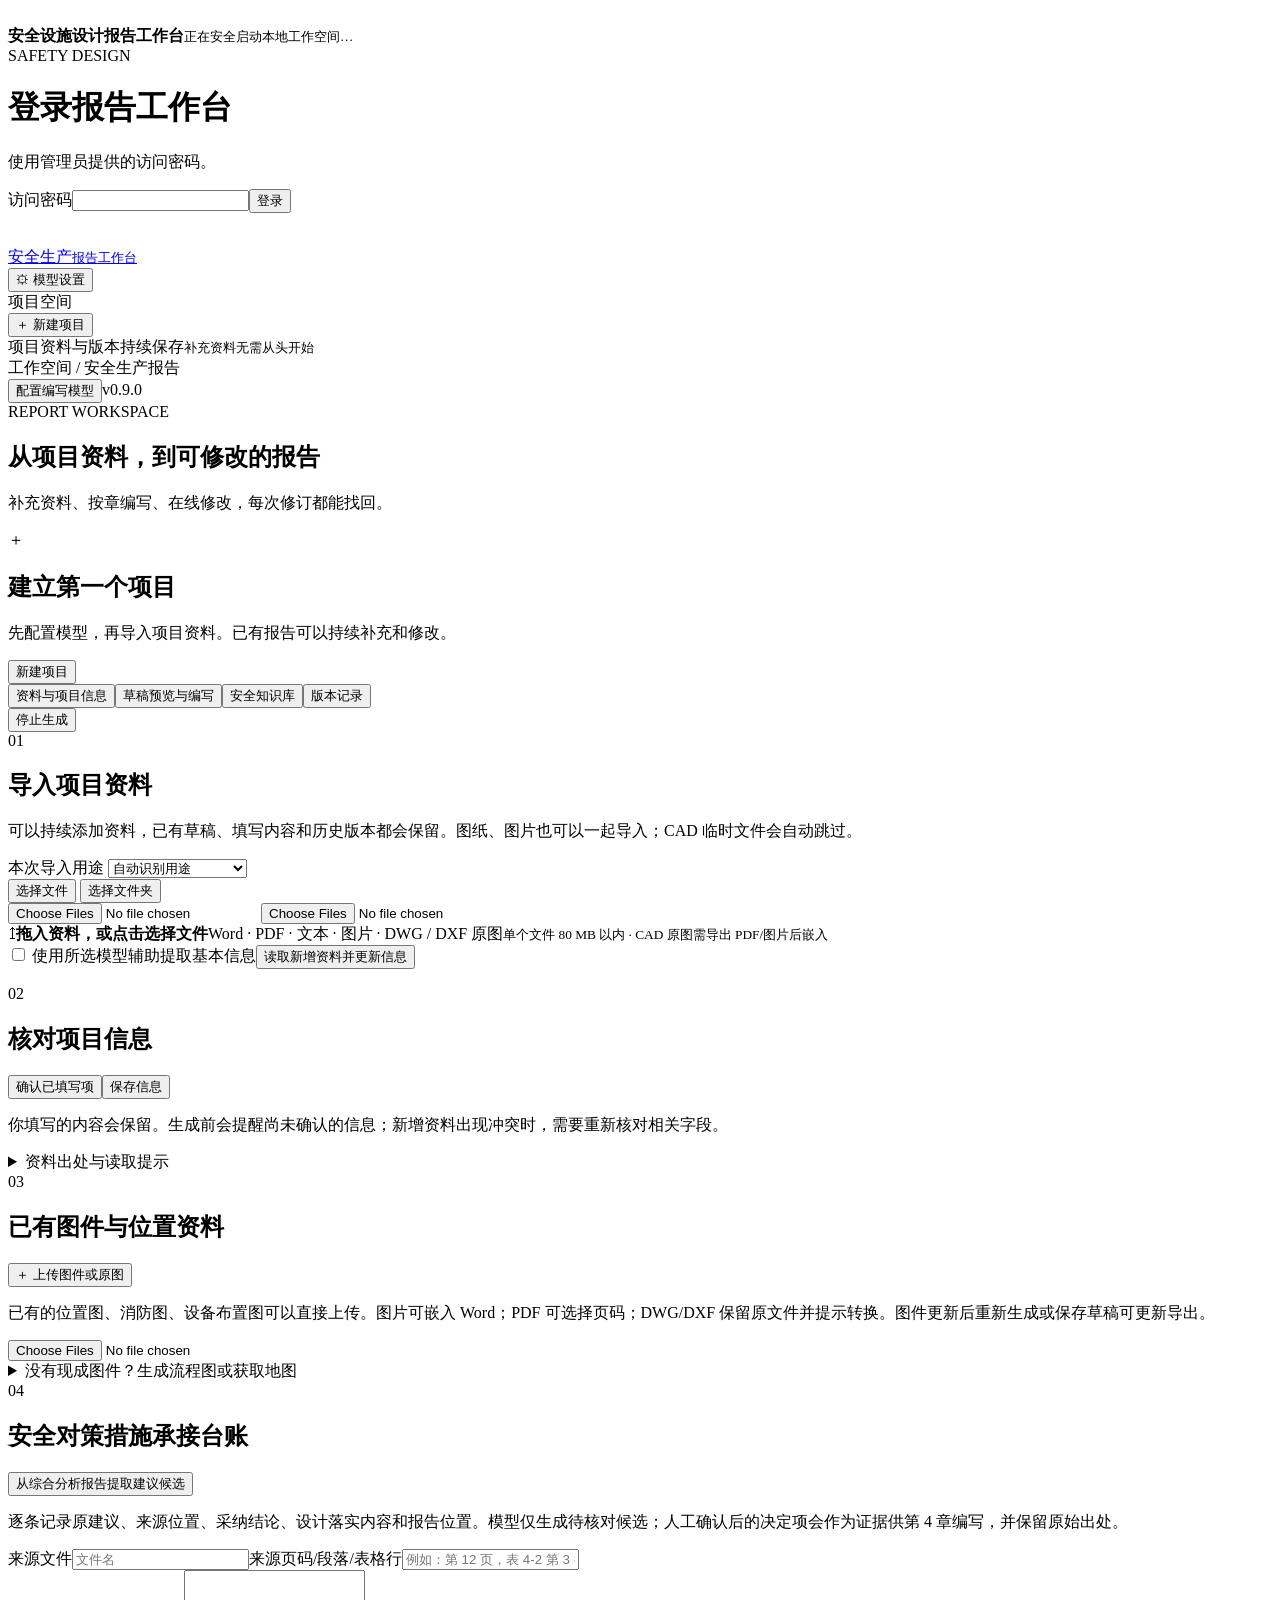
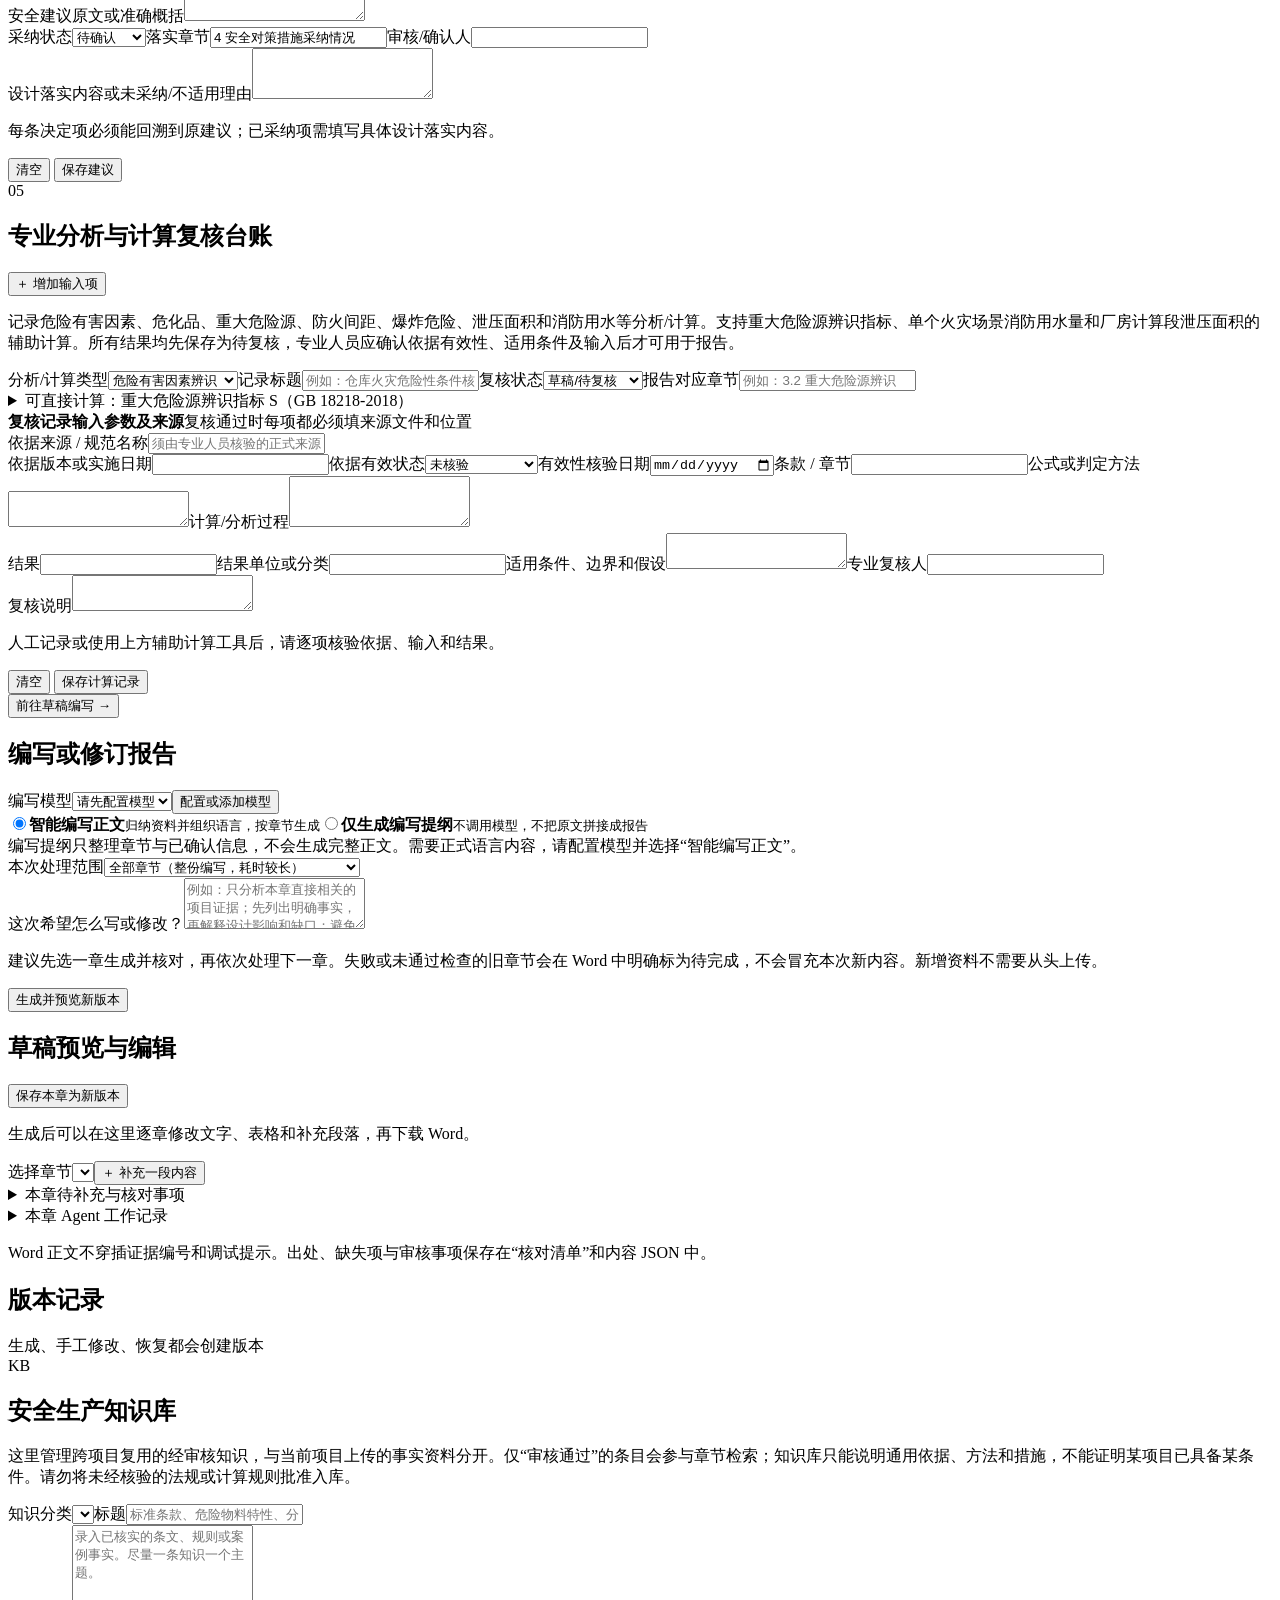
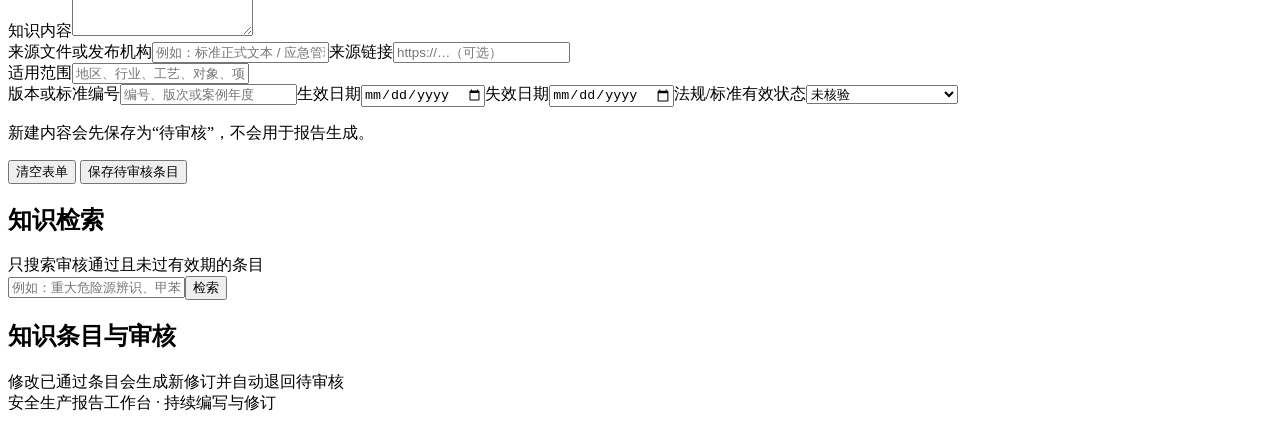
==== web/index.html @ 5709ea0e "Improve report reuse, structured intake, chapter editing and incremental drafting" ====
<!doctype html>
<html lang="zh-CN"><head><meta charset="utf-8"><meta name="viewport" content="width=device-width,initial-scale=1"><title>安设智编 · 安全生产报告工作台</title><meta name="theme-color" content="#153b35"><link rel="icon" type="image/svg+xml" href="/brand-mark.svg"><link rel="manifest" href="/manifest.webmanifest"><link rel="stylesheet" href="/style.css"><link rel="stylesheet" href="/experience.css"><link rel="stylesheet" href="/product-design.css"><script src="/app.js" defer></script><script src="/product-design.js" defer></script><script src="/workspace-upgrades.js" defer></script></head>
<body>
<div id="splash" class="splash" role="status" aria-live="polite"><img src="/brand-mark.svg" alt=""><div><strong>安全设施设计报告工作台</strong><small>正在安全启动本地工作空间…</small></div><span class="splash-spinner" aria-hidden="true"></span></div>
<div id="login" class="login hidden"><form id="login-form" class="login-card"><span class="eyebrow">SAFETY DESIGN</span><h1>登录报告工作台</h1><p>使用管理员提供的访问密码。</p><label>访问密码<input id="password" type="password" autocomplete="current-password" required></label><button class="primary">登录</button><p id="login-error" role="alert"></p></form></div>
<div class="shell"><aside><a class="brand" href="/" aria-label="安全生产报告工作台首页"><img class="brand-icon-image" src="/brand-mark.svg" alt=""><div>安全生产<small>报告工作台</small></div></a><button id="open-models" class="settings-button">⚙ 模型设置</button><div class="aside-label">项目空间</div><button id="new-project" class="new-project">＋ 新建项目</button><nav id="projects" aria-label="项目列表"></nav><div class="aside-footer"><span class="status-dot"></span>项目资料与版本持续保存<small>补充资料无需从头开始</small></div></aside>
<main><header><div class="breadcrumb">工作空间 <span>/</span> 安全生产报告</div><div class="header-tags"><button id="header-model" class="tag">配置编写模型</button><span class="tag">v0.9.0</span></div></header>
<section class="intro"><div><span class="eyebrow">REPORT WORKSPACE</span><h1 id="project-title">从项目资料，到可修改的报告</h1><p>补充资料、按章编写、在线修改，每次修订都能找回。</p></div></section>
<div id="welcome" class="welcome"><div class="welcome-mark">＋</div><h2>建立第一个项目</h2><p>先配置模型，再导入项目资料。已有报告可以持续补充和修改。</p><button id="welcome-new" class="primary">新建项目</button></div>
<div id="workspace" class="hidden"><div id="workflow-summary" class="workflow-summary" aria-label="项目工作进度"></div><div class="workspace-tabs" role="tablist" aria-label="项目功能"><button data-view="materials" class="active" role="tab" aria-selected="true">资料与项目信息</button><button data-view="draft" role="tab" aria-selected="false">草稿预览与编写</button><button data-view="knowledge" role="tab" aria-selected="false">安全知识库</button><button data-view="history" role="tab" aria-selected="false">版本记录 <span id="version-count"></span></button></div>
<div id="progress" class="progress hidden" role="status"><span class="spinner"></span><span id="progress-text"></span><button id="cancel-generation" class="danger hidden" type="button">停止生成</button></div><div id="project-notice" class="project-notice hidden" role="status"></div><div id="report-type-notice" class="inline-notice" role="status"></div>
<div id="view-materials" class="view-panel">
<section class="card"><div class="card-heading"><div><span class="section-number">01</span><h2 id="upload-title">导入项目资料</h2></div><span id="file-count" class="muted"></span></div><p class="section-description">可以持续添加资料，已有草稿、填写内容和历史版本都会保留。图纸、图片也可以一起导入；CAD 临时文件会自动跳过。</p><div class="import-toolbar"><label>本次导入用途 <select id="upload-role"><option value="auto">自动识别用途</option><option value="source">本项目事实资料</option><option value="reference">参考报告或文风样例</option><option value="figure">需要放入报告的图件</option><option value="attachment">仅归档原始附件</option></select></label><div><button id="choose-files" class="secondary">选择文件</button> <button id="choose-folder" class="secondary">选择文件夹</button></div></div><input id="file-input" class="hidden" type="file" multiple><input id="folder-input" class="hidden" type="file" webkitdirectory multiple><div id="dropzone" class="dropzone" tabindex="0" role="button"><span class="upload-icon">↥</span><strong>拖入资料，或点击选择文件</strong><span>Word · PDF · 文本 · 图片 · DWG / DXF 原图</span><small>单个文件 80 MB 以内 · CAD 原图需导出 PDF/图片后嵌入</small></div><div id="upload-results" class="upload-results" role="status"></div><div id="files" class="managed-files"></div><div class="card-actions"><label class="muted"><input id="ai-extract" type="checkbox"> 使用所选模型辅助提取基本信息</label><button id="analyze" class="primary">读取新增资料并更新信息</button></div><p id="pdf-state" class="muted"></p></section>
<section class="card" id="facts-card"><div class="card-heading"><div><span class="section-number">02</span><h2>核对项目信息</h2></div><div><button id="confirm-filled" class="secondary">确认已填写项</button><button id="save-facts" class="secondary">保存信息</button></div></div><p class="section-description">你填写的内容会保留。生成前会提醒尚未确认的信息；新增资料出现冲突时，需要重新核对相关字段。</p><div id="facts" class="empty-small"></div><details class="evidence-panel"><summary>资料出处与读取提示 <span id="chunk-count"></span></summary><div id="warnings" class="warnings"></div><div id="evidence"></div></details></section>
<section class="card"><div class="card-heading"><div><span class="section-number">03</span><h2>已有图件与位置资料</h2></div><button id="add-figure" class="secondary">＋ 上传图件或原图</button></div><p class="section-description">已有的位置图、消防图、设备布置图可以直接上传。图片可嵌入 Word；PDF 可选择页码；DWG/DXF 保留原文件并提示转换。图件更新后重新生成或保存草稿可更新导出。</p><input id="figure-input" type="file" multiple accept=".png,.jpg,.jpeg,.webp,.bmp,.tif,.tiff,.pdf,.dwg,.dxf,.svg" class="hidden"><div id="asset-list" class="asset-list"></div><details class="extra-tools"><summary>没有现成图件？生成流程图或获取地图</summary><div class="figure-grid"><div><h3>工艺流程图</h3><textarea id="flow-steps" rows="5" aria-label="工艺步骤，每行一步" placeholder="原料入库&#10;印刷&#10;复合&#10;成品入库"></textarea><button id="make-flow" class="secondary">生成流程图</button></div><div><h3>项目地理位置图</h3><p id="map-state" class="muted"></p><input id="map-address" aria-label="详细地址" placeholder="省、市、区及详细地址"><button id="find-location" class="secondary">查询位置</button><div id="map-candidates"></div></div></div><div id="figures" class="figure-links"></div></details></section><section class="card" id="measures-card"><div class="card-heading"><div><span class="section-number">04</span><h2>安全对策措施承接台账</h2></div><button id="extract-measures" class="secondary">从综合分析报告提取建议候选</button></div><p class="section-description">逐条记录原建议、来源位置、采纳结论、设计落实内容和报告位置。模型仅生成待核对候选；人工确认后的决定项会作为证据供第 4 章编写，并保留原始出处。</p><div class="settings-grid"><label>来源文件<input id="measure-source-file" maxlength="300" placeholder="文件名"></label><label>来源页码/段落/表格行<input id="measure-source-locator" maxlength="200" placeholder="例如：第 12 页，表 4-2 第 3 行"></label></div><label>安全建议原文或准确概括<textarea id="measure-recommendation" rows="3" maxlength="4000"></textarea></label><div class="settings-grid"><label>采纳状态<select id="measure-disposition"><option value="pending">待确认</option><option value="adopted">采纳</option><option value="partial">部分采纳</option><option value="not_adopted">未采纳</option><option value="not_applicable">不适用</option></select></label><label>落实章节<input id="measure-section" maxlength="160" value="4 安全对策措施采纳情况"></label><label>审核/确认人<input id="measure-reviewer" maxlength="120"></label></div><label>设计落实内容或未采纳/不适用理由<textarea id="measure-response" rows="3" maxlength="4000"></textarea></label><div class="card-actions"><p id="measure-editing" class="muted">每条决定项必须能回溯到原建议；已采纳项需填写具体设计落实内容。</p><div><button id="measure-clear" class="secondary">清空</button> <button id="measure-save" class="primary">保存建议</button></div></div><div id="measure-list"></div></section><section class="card" id="calculations-card"><div class="card-heading"><div><span class="section-number">05</span><h2>专业分析与计算复核台账</h2></div><button id="calc-add-input" class="secondary">＋ 增加输入项</button></div><p class="section-description">记录危险有害因素、危化品、重大危险源、防火间距、爆炸危险、泄压面积和消防用水等分析/计算。支持重大危险源辨识指标、单个火灾场景消防用水量和厂房计算段泄压面积的辅助计算。所有结果均先保存为待复核，专业人员应确认依据有效性、适用条件及输入后才可用于报告。</p><div class="settings-grid"><label>分析/计算类型<select id="calc-kind"><option value="hazard_identification">危险有害因素辨识</option><option value="chemical_identification">危险化学品识别</option><option value="major_hazard">重大危险源辨识</option><option value="fire_separation">防火间距核查</option><option value="explosion_hazard">爆炸危险分析</option><option value="pressure_relief_area">泄压面积计算</option><option value="fire_water">消防用水量计算</option><option value="other">其他专业分析/计算</option></select></label><label>记录标题<input id="calc-title" maxlength="200" placeholder="例如：仓库火灾危险性条件核查"></label><label>复核状态<select id="calc-status"><option value="draft">草稿/待复核</option><option value="reviewed">专业复核通过</option><option value="rejected">复核不通过</option></select></label><label>报告对应章节<input id="calc-report-section" maxlength="160" placeholder="例如：3.2 重大危险源辨识"></label></div><details class="extra-tools" id="major-hazard-calculator"><summary>可直接计算：重大危险源辨识指标 S（GB 18218-2018）</summary><p class="muted">系统只计算 Σ(qᵢ/Qᵢ)。请专业人员先确认单元边界、物质分类/适用表项和临界量 Q；q 与 Q 均以 t 输入，并分别记录来源。结果先保存为待复核，不能直接当作最终辨识结论。</p><div class="settings-grid"><label>生产/储存单元名称<input id="major-unit-name" maxlength="200"></label><label>单元边界来源文件<input id="major-unit-source" maxlength="300"></label><label>来源页码/图号/段落<input id="major-unit-locator" maxlength="200"></label></div><div class="calc-inputs-heading"><strong>物质、实际存在量 q、临界量 Q（单位均为 t）</strong><button id="major-add-material" class="secondary" type="button">＋ 添加物质</button></div><div id="major-materials"></div><button id="major-calculate" class="secondary" type="button">计算 S 并保存为待复核记录</button><div id="major-result" class="inline-notice hidden" role="status"></div></details><div class="calc-inputs-heading"><strong>复核记录输入参数及来源</strong><span class="muted">复核通过时每项都必须填来源文件和位置</span></div><div id="calc-inputs"></div><label>依据来源 / 规范名称<input id="calc-source-rule" maxlength="500" placeholder="须由专业人员核验的正式来源"></label><div class="settings-grid"><label>依据版本或实施日期<input id="calc-rule-version" maxlength="120"></label><label>依据有效状态<select id="calc-rule-validity-status"><option value="unknown">未核验</option><option value="current">已核验现行</option><option value="superseded">已被替代</option><option value="repealed">已废止</option><option value="not_applicable">不适用法规版本</option></select></label><label>有效性核验日期<input id="calc-rule-checked-date" type="date"></label><label>条款 / 章节<input id="calc-rule-clause" maxlength="300"></label><label>公式或判定方法<textarea id="calc-formula" rows="2" maxlength="2000"></textarea></label><label>计算/分析过程<textarea id="calc-steps" rows="3" maxlength="10000"></textarea></label></div><div class="settings-grid"><label>结果<input id="calc-result" maxlength="2000"></label><label>结果单位或分类<input id="calc-result-unit" maxlength="100"></label><label>适用条件、边界和假设<textarea id="calc-assumptions" rows="2" maxlength="4000"></textarea></label><label>专业复核人<input id="calc-reviewer" maxlength="120"></label></div><label>复核说明<textarea id="calc-review-note" rows="2" maxlength="2000"></textarea></label><div class="card-actions"><p id="calc-editing" class="muted">人工记录或使用上方辅助计算工具后，请逐项核验依据、输入和结果。</p><div><button id="calc-clear" class="secondary">清空</button> <button id="calc-save" class="primary">保存计算记录</button></div></div><div id="calc-list"></div></section><div class="next-step"><button id="to-draft" class="primary">前往草稿编写 →</button></div>
</div>
<div id="view-draft" class="view-panel hidden"><section class="card"><div class="card-heading"><h2>编写或修订报告</h2><span id="draft-mode" class="tag"></span></div><div class="generation-grid"><label>编写模型<select id="model-select"><option value="">请先配置模型</option></select></label><button id="configure-model" class="secondary">配置或添加模型</button></div><div class="generation-options"><label class="mode"><input type="radio" name="mode" value="llm" checked><span><strong>智能编写正文</strong><small>归纳资料并组织语言，按章节生成</small></span></label><label class="mode"><input type="radio" name="mode" value="outline"><span><strong>仅生成编写提纲</strong><small>不调用模型，不把原文拼接成报告</small></span></label></div><div id="outline-notice" class="inline-notice hidden">编写提纲只整理章节与已确认信息，不会生成完整正文。需要正式语言内容，请配置模型并选择“智能编写正文”。</div><label class="block-label">本次处理范围<select id="generation-scope"><option value="all">全部章节（整份编写，耗时较长）</option><option value="selected">只生成或重写所选章节（推荐逐章编写）</option></select></label><div id="chapter-checks" class="chapter-checks hidden"></div><label class="block-label">这次希望怎么写或修改？<textarea id="instructions" rows="3" maxlength="4000" placeholder="例如：只分析本章直接相关的项目证据；先列出明确事实，再解释设计影响和缺口；避免重复规范条文。"></textarea></label><div class="card-actions"><p class="muted">建议先选一章生成并核对，再依次处理下一章。失败或未通过检查的旧章节会在 Word 中明确标为待完成，不会冒充本次新内容。新增资料不需要从头上传。</p><button id="generate" class="primary">生成并预览新版本</button></div></section>
<section class="card" id="editor-card"><div class="card-heading"><h2>草稿预览与编辑</h2><button id="save-section" class="secondary">保存本章为新版本</button></div><p id="editor-empty" class="empty-small">生成后可以在这里逐章修改文字、表格和补充段落，再下载 Word。</p><div id="editor-content" class="hidden"><div class="editor-toolbar"><label>选择章节<select id="editor-chapter"></select></label><button id="add-paragraph" class="secondary">＋ 补充一段内容</button></div><div id="paragraph-editor"></div><div id="table-editor"></div><details class="evidence-panel"><summary>本章待补充与核对事项</summary><ul id="chapter-review"></ul></details><details id="agent-trace-panel" class="evidence-panel hidden"><summary>本章 Agent 工作记录</summary><ol id="agent-trace"></ol><p class="muted">仅记录角色、执行动作和校验结果，不包含模型隐含推理。</p></details><div id="downloads" class="downloads"></div><p class="muted">Word 正文不穿插证据编号和调试提示。出处、缺失项与审核事项保存在“核对清单”和内容 JSON 中。</p></div></section></div>
<div id="view-history" class="view-panel hidden"><section class="card"><div class="card-heading"><h2>版本记录</h2><span class="muted">生成、手工修改、恢复都会创建版本</span></div><div id="history-list"></div></section></div>
<div id="view-knowledge" class="view-panel hidden"><section class="card"><div class="card-heading"><div><span class="section-number">KB</span><h2>安全生产知识库</h2></div><span id="kb-count" class="tag"></span></div><p class="section-description">这里管理跨项目复用的经审核知识，与当前项目上传的事实资料分开。仅“审核通过”的条目会参与章节检索；知识库只能说明通用依据、方法和措施，不能证明某项目已具备某条件。请勿将未经核验的法规或计算规则批准入库。</p><div class="settings-grid"><label>知识分类<select id="kb-category"></select></label><label>标题<input id="kb-title" maxlength="200" placeholder="标准条款、危险物料特性、分析规则等"></label></div><label>知识内容<textarea id="kb-content" rows="7" maxlength="30000" placeholder="录入已核实的条文、规则或案例事实。尽量一条知识一个主题。"></textarea></label><div class="settings-grid"><label>来源文件或发布机构<input id="kb-source" maxlength="300" placeholder="例如：标准正式文本 / 应急管理部门"></label><label>来源链接<input id="kb-source-url" type="url" maxlength="1000" placeholder="https://…（可选）"></label></div><label>适用范围<input id="kb-applicability" maxlength="1200" placeholder="地区、行业、工艺、对象、项目阶段；不确定请写明"></label><div class="settings-grid"><label>版本或标准编号<input id="kb-version" maxlength="120" placeholder="编号、版次或案例年度"></label><label>生效日期<input id="kb-effective-from" type="date"></label><label>失效日期<input id="kb-effective-to" type="date"></label><label>法规/标准有效状态<select id="kb-validity-status"><option value="unknown">未核验</option><option value="current">已核验现行有效</option><option value="superseded">已被替代</option><option value="repealed">已废止</option><option value="not_applicable">不适用（非法规条目）</option></select></label></div><div class="card-actions"><p id="kb-editing" class="muted">新建内容会先保存为“待审核”，不会用于报告生成。</p><div><button id="kb-clear" class="secondary">清空表单</button> <button id="kb-save" class="primary">保存待审核条目</button></div></div><div id="kb-message" class="inline-notice hidden"></div></section><section class="card"><div class="card-heading"><h2>知识检索</h2><span class="muted">只搜索审核通过且未过有效期的条目</span></div><div class="generation-grid"><input id="kb-query" placeholder="例如：重大危险源辨识、甲苯储存、防火间距"><button id="kb-search" class="secondary">检索</button></div><div id="kb-search-meta" class="muted"></div><div id="kb-search-results"></div></section><section class="card"><div class="card-heading"><h2>知识条目与审核</h2><span class="muted">修改已通过条目会生成新修订并自动退回待审核</span></div><div id="kb-records"></div></section></div>
</div><footer>安全生产报告工作台 · 持续编写与修订</footer></main></div>
<dialog id="project-dialog"><form id="project-form"><span class="eyebrow">NEW PROJECT</span><h2>新建报告项目</h2><label>项目名称<input id="project-name" maxlength="100" required placeholder="某公司生产线建设项目"></label><label>报告类型<select id="project-report-type"><option value="facility_design">安全设施设计报告</option><option value="worktrade_conditions">安全条件论证报告（工贸类 · 试用）</option><option value="worktrade_current_evaluation">安全现状评价报告（工贸类 · 试用）</option><option value="safety_standardization">安全生产标准化管理资料（试用）</option><option value="dual_prevention">双重预防机制管理资料（试用）</option><option value="pre_evaluation">安全预评价报告（试用）</option><option value="acceptance_evaluation">安全验收评价报告（试用）</option><option value="emergency_plan">生产安全事故应急预案（试用）</option></select></label><p class="muted">报告类型创建后固定；各类型章节结构和专业规则需双方结合样本确认。</p><div class="dialog-actions"><button type="button" data-close="project-dialog" class="secondary">取消</button><button class="primary">创建项目</button></div></form></dialog>
<dialog id="model-dialog" class="wide-dialog"><form id="model-form"><span class="eyebrow">MODEL SETTINGS</span><h2>模型设置</h2><p class="section-description">在这里配置你自己的模型服务。密钥保存于本机服务端，不回显到页面。测试连接只发送测试文本；编写时才发送所选项目资料。</p><label>已保存配置<select id="saved-model"><option value="">添加新模型</option></select></label><div class="settings-grid"><label>服务商<select id="provider"></select></label><label>配置名称<input id="model-name" placeholder="例如：公司报告编写模型"></label></div><label>API 服务地址<input id="base-url" required placeholder="例如：https://api.deepseek.com"></label><p id="provider-hint" class="muted"></p><label>API Key<input id="api-key" type="password" autocomplete="new-password" placeholder="填写供应商密钥；本机模型可留空"></label><div class="generation-grid"><label>模型 ID<input id="model-id" list="available-models" placeholder="从服务获取后选择，也可直接填写"></label><button id="fetch-models" type="button" class="secondary">获取模型列表</button></div><datalist id="available-models"></datalist><label class="checkbox-label"><input id="json-mode" type="checkbox" checked> 服务支持 JSON 输出模式</label><div id="model-result" class="model-result" role="status"></div><div class="dialog-actions"><button type="button" data-close="model-dialog" class="secondary">关闭</button><button id="test-model" type="button" class="secondary">测试连接</button><button class="primary">保存并选用</button></div></form></dialog>
<dialog id="review-dialog"><h2>确认本次使用的项目信息</h2><p>以下字段已经填写，但尚未确认。请核对后继续，内容会完整写入编写资料。</p><ul id="unconfirmed-list"></ul><div class="dialog-actions"><button type="button" id="return-facts" class="secondary">返回核对</button><button id="confirm-generate" class="primary">确认这些内容并继续</button></div></dialog>
<dialog id="preflight-dialog" class="wide-dialog"><h2>生成前资料核对</h2><p id="preflight-intro">模型发现本章有些资料可能不足。你可以补充已核实的信息，或暂时跳过并继续生成；未提供的信息会保留为待补充事项。</p><section id="preflight-content" class="materials-advisor"></section><div class="dialog-actions"><button type="button" id="preflight-cancel" class="secondary">返回修改</button><button type="button" id="preflight-continue" class="primary">补充后继续生成</button><button type="button" id="preflight-skip" class="secondary">暂时跳过，继续生成</button></div></dialog>
<dialog id="image-dialog" class="image-dialog"><button type="button" data-close="image-dialog" class="secondary">关闭预览</button><img id="image-preview" alt="项目图件预览"></dialog><div id="toast" class="toast hidden" role="status"></div>
</body></html>
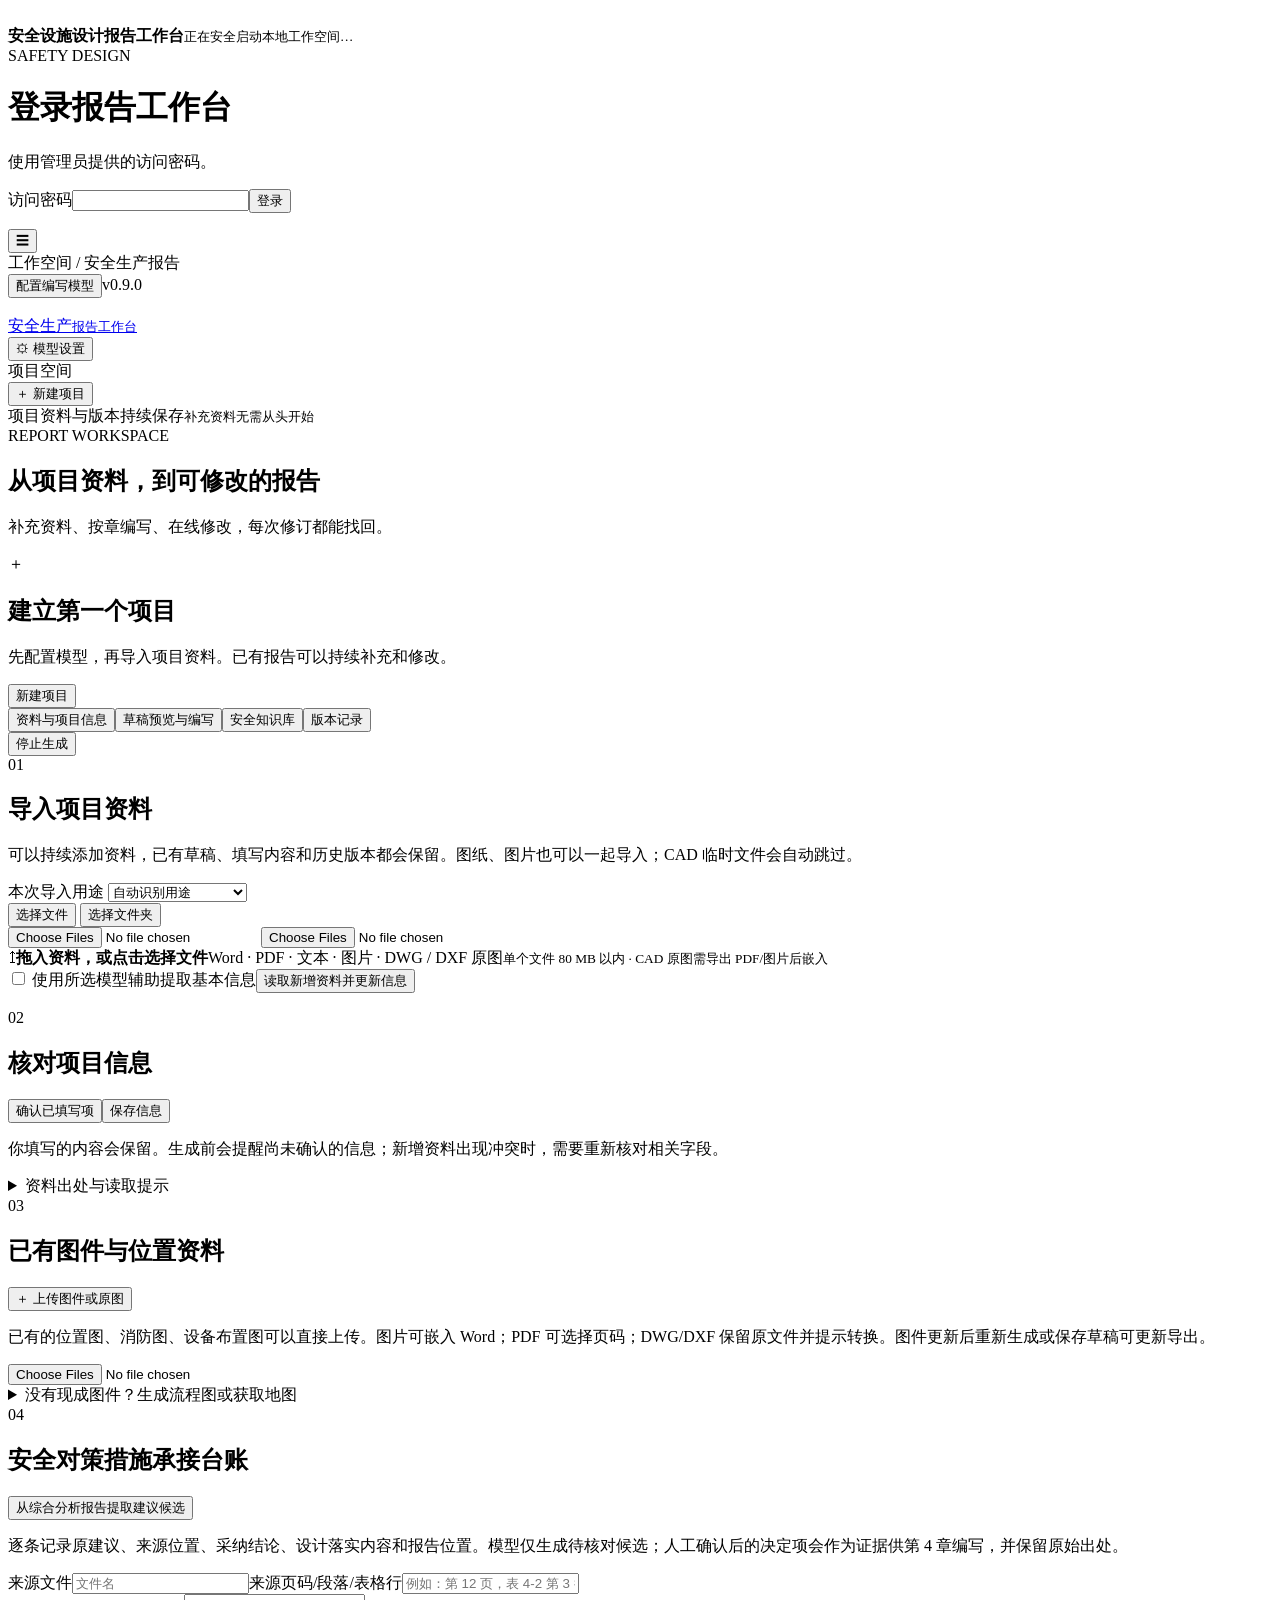
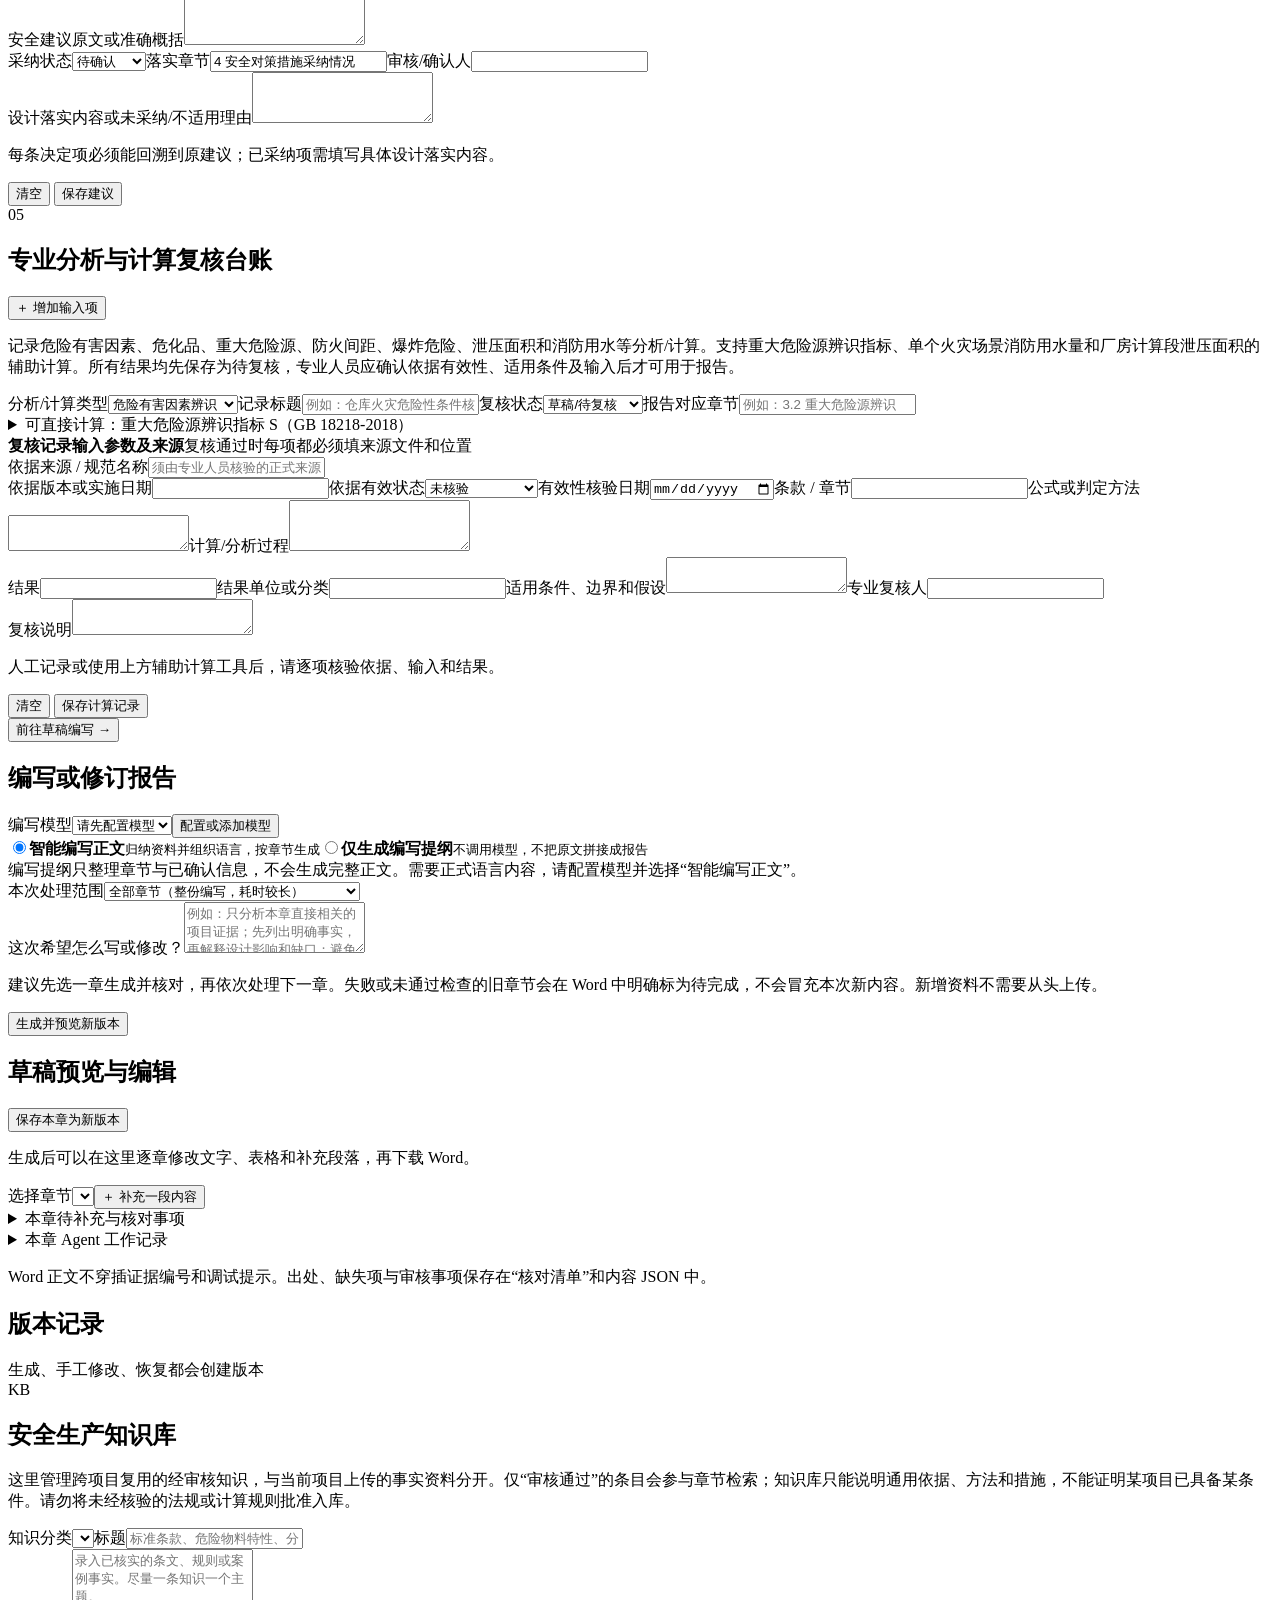
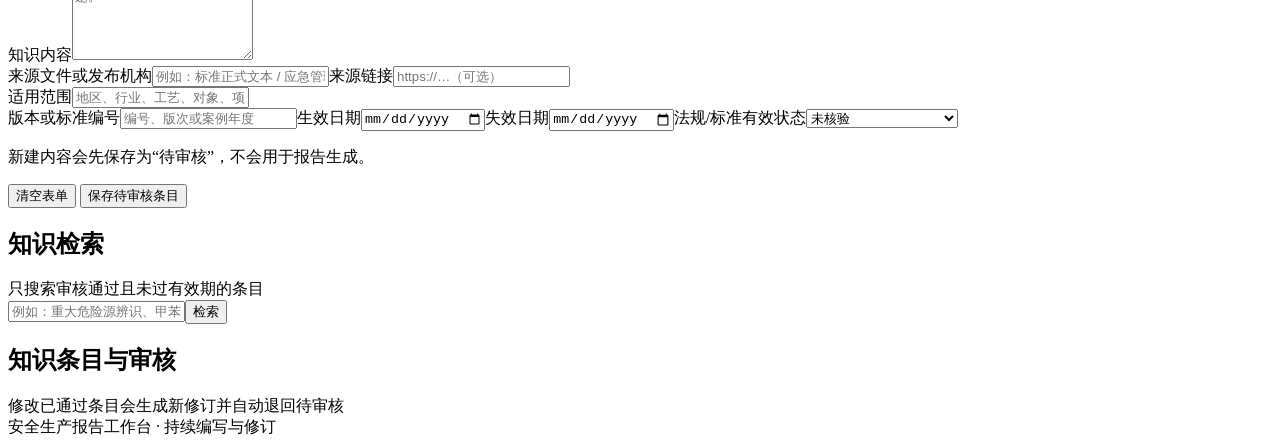
==== commit 27332b82: "Merge layout and OCR improvements with incremental report workflow" ====
--- a/web/index.html
+++ b/web/index.html
@@ -3,8 +3,9 @@
 <body>
 <div id="splash" class="splash" role="status" aria-live="polite"><img src="/brand-mark.svg" alt=""><div><strong>安全设施设计报告工作台</strong><small>正在安全启动本地工作空间…</small></div><span class="splash-spinner" aria-hidden="true"></span></div>
 <div id="login" class="login hidden"><form id="login-form" class="login-card"><span class="eyebrow">SAFETY DESIGN</span><h1>登录报告工作台</h1><p>使用管理员提供的访问密码。</p><label>访问密码<input id="password" type="password" autocomplete="current-password" required></label><button class="primary">登录</button><p id="login-error" role="alert"></p></form></div>
-<div class="shell"><aside><a class="brand" href="/" aria-label="安全生产报告工作台首页"><img class="brand-icon-image" src="/brand-mark.svg" alt=""><div>安全生产<small>报告工作台</small></div></a><button id="open-models" class="settings-button">⚙ 模型设置</button><div class="aside-label">项目空间</div><button id="new-project" class="new-project">＋ 新建项目</button><nav id="projects" aria-label="项目列表"></nav><div class="aside-footer"><span class="status-dot"></span>项目资料与版本持续保存<small>补充资料无需从头开始</small></div></aside>
-<main><header><div class="breadcrumb">工作空间 <span>/</span> 安全生产报告</div><div class="header-tags"><button id="header-model" class="tag">配置编写模型</button><span class="tag">v0.9.0</span></div></header>
+<header class="workbench-topbar"><div class="header-navigation"><button type="button" id="sidebar-toggle" aria-controls="workbench-sidebar" aria-expanded="true" aria-label="收起左侧菜单" title="收起左侧菜单"><span aria-hidden="true">☰</span></button><div class="breadcrumb">工作空间 <span>/</span> 安全生产报告</div></div><div class="header-tags"><button id="header-model" class="tag">配置编写模型</button><span class="tag">v0.9.0</span></div></header>
+<div class="shell"><aside id="workbench-sidebar"><a class="brand" href="/" aria-label="安全生产报告工作台首页"><img class="brand-icon-image" src="/brand-mark.svg" alt=""><div>安全生产<small>报告工作台</small></div></a><button id="open-models" class="settings-button">⚙ 模型设置</button><div class="aside-label">项目空间</div><button id="new-project" class="new-project">＋ 新建项目</button><nav id="projects" aria-label="项目列表"></nav><div class="aside-footer"><span class="status-dot"></span>项目资料与版本持续保存<small>补充资料无需从头开始</small></div></aside>
+<main>
 <section class="intro"><div><span class="eyebrow">REPORT WORKSPACE</span><h1 id="project-title">从项目资料，到可修改的报告</h1><p>补充资料、按章编写、在线修改，每次修订都能找回。</p></div></section>
 <div id="welcome" class="welcome"><div class="welcome-mark">＋</div><h2>建立第一个项目</h2><p>先配置模型，再导入项目资料。已有报告可以持续补充和修改。</p><button id="welcome-new" class="primary">新建项目</button></div>
 <div id="workspace" class="hidden"><div id="workflow-summary" class="workflow-summary" aria-label="项目工作进度"></div><div class="workspace-tabs" role="tablist" aria-label="项目功能"><button data-view="materials" class="active" role="tab" aria-selected="true">资料与项目信息</button><button data-view="draft" role="tab" aria-selected="false">草稿预览与编写</button><button data-view="knowledge" role="tab" aria-selected="false">安全知识库</button><button data-view="history" role="tab" aria-selected="false">版本记录 <span id="version-count"></span></button></div>
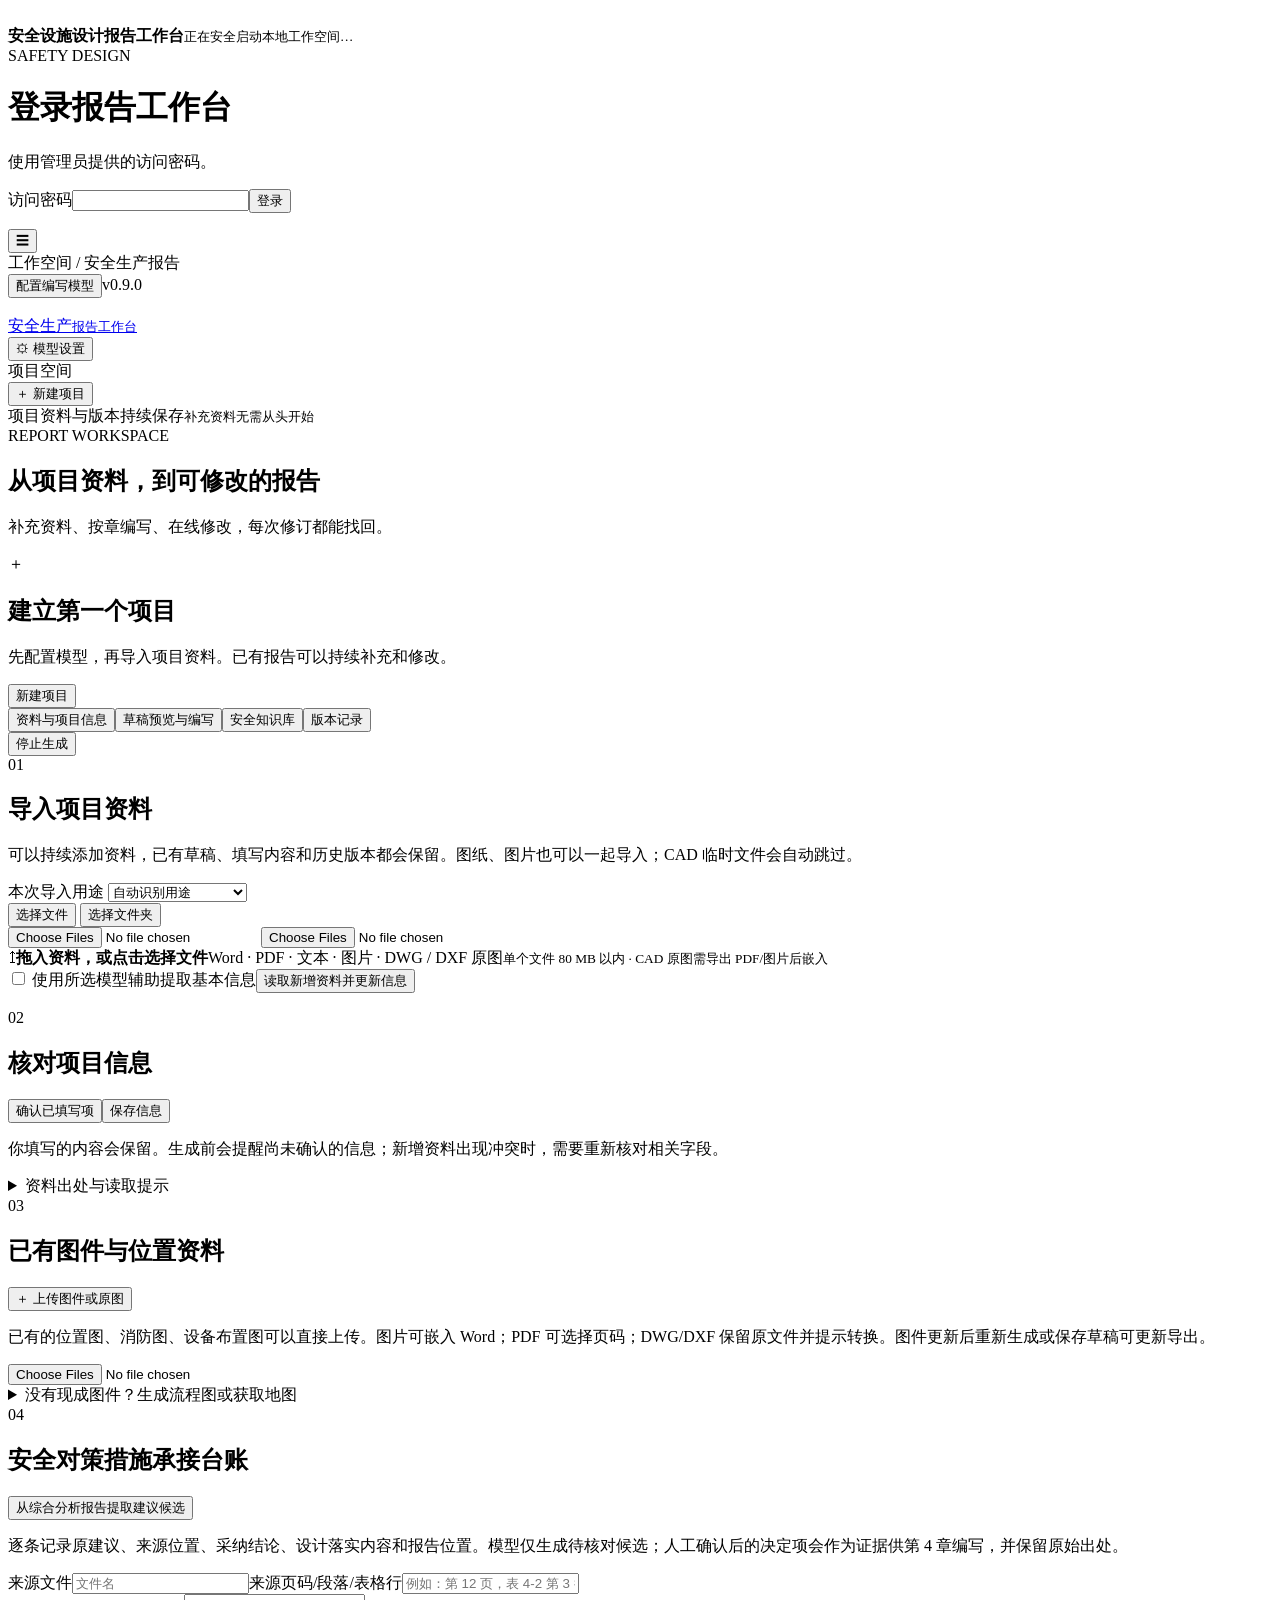
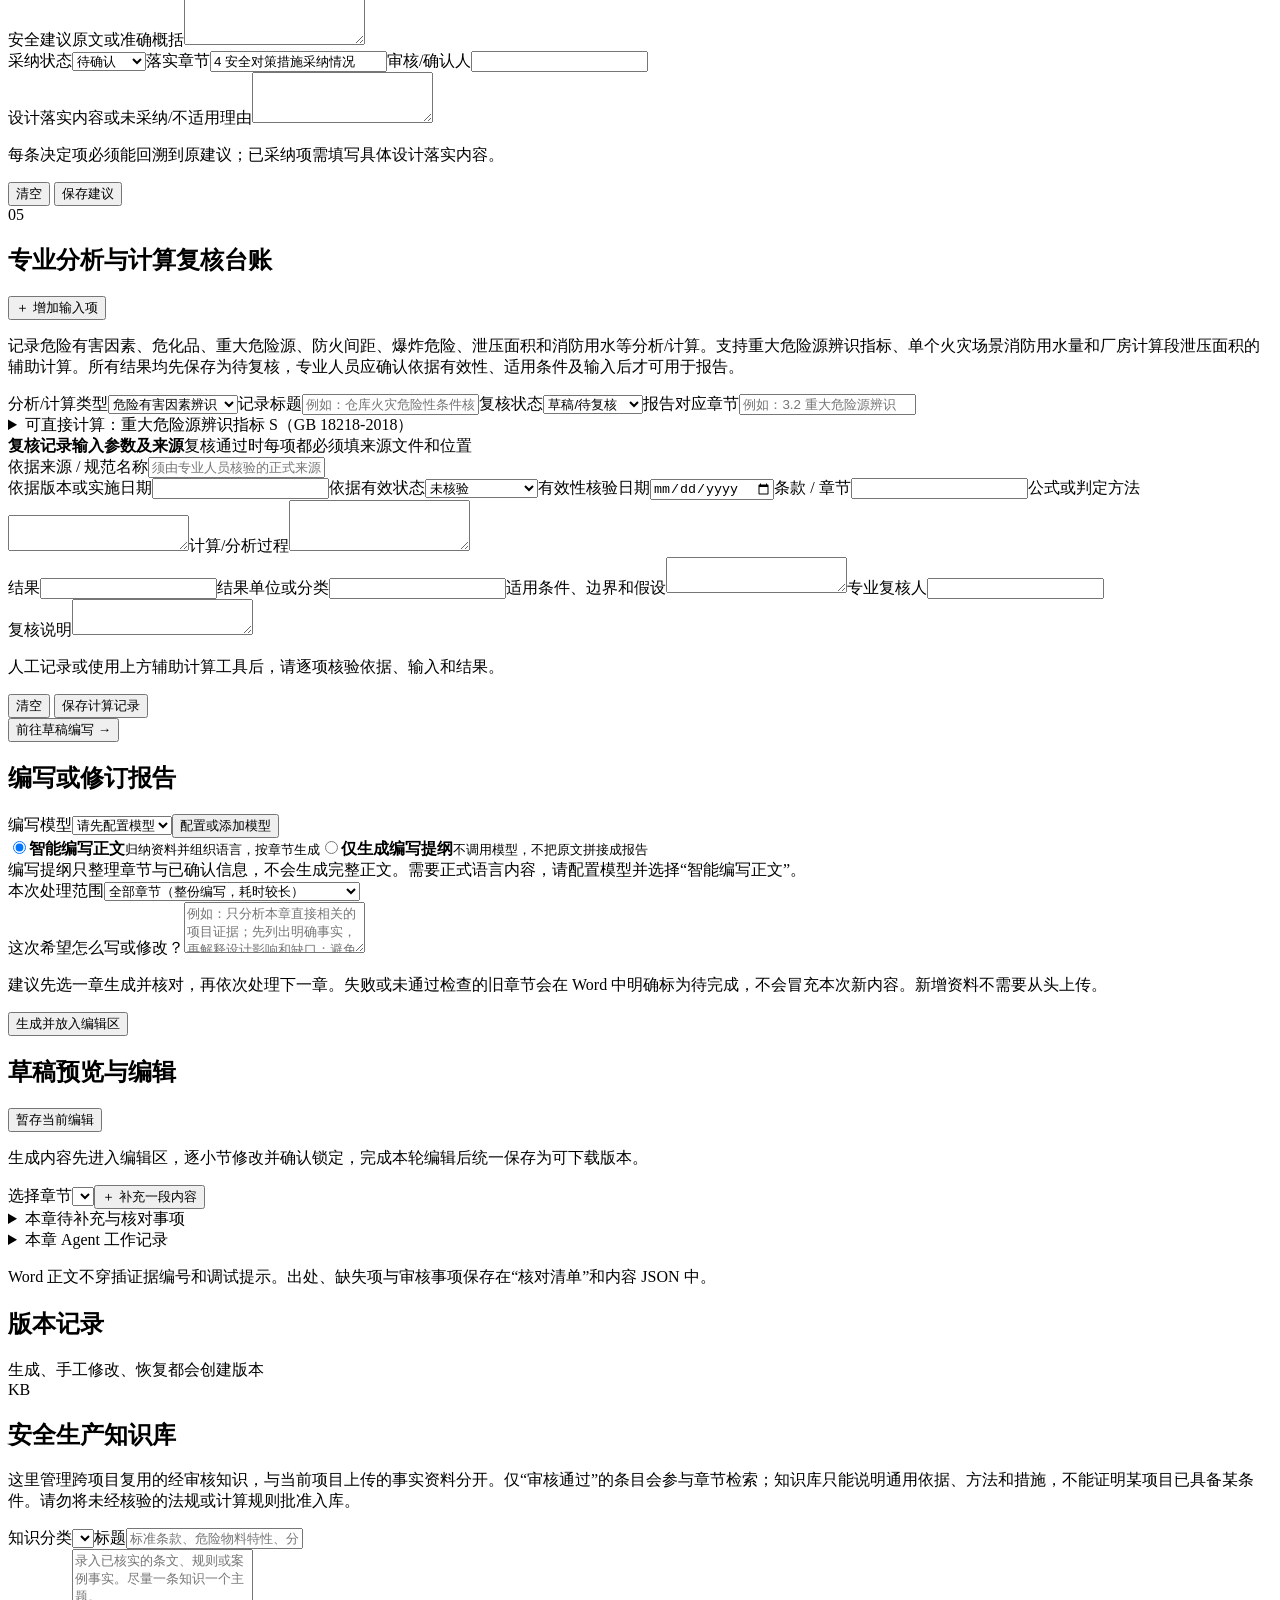
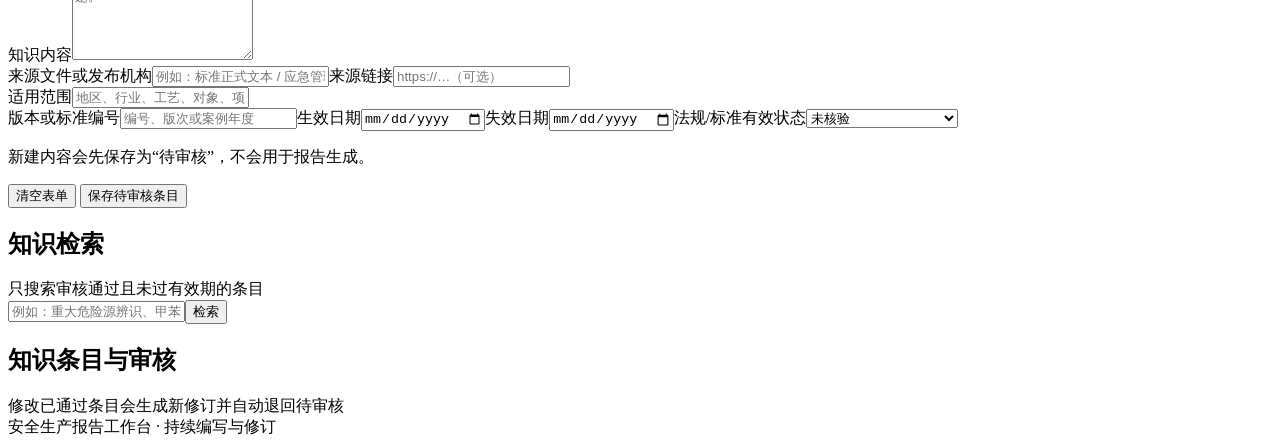
==== commit 0d353339: "Stage subsection edits and publish report versions only on explicit save" ====
--- a/web/index.html
+++ b/web/index.html
@@ -15,8 +15,8 @@
 <section class="card" id="facts-card"><div class="card-heading"><div><span class="section-number">02</span><h2>核对项目信息</h2></div><div><button id="confirm-filled" class="secondary">确认已填写项</button><button id="save-facts" class="secondary">保存信息</button></div></div><p class="section-description">你填写的内容会保留。生成前会提醒尚未确认的信息；新增资料出现冲突时，需要重新核对相关字段。</p><div id="facts" class="empty-small"></div><details class="evidence-panel"><summary>资料出处与读取提示 <span id="chunk-count"></span></summary><div id="warnings" class="warnings"></div><div id="evidence"></div></details></section>
 <section class="card"><div class="card-heading"><div><span class="section-number">03</span><h2>已有图件与位置资料</h2></div><button id="add-figure" class="secondary">＋ 上传图件或原图</button></div><p class="section-description">已有的位置图、消防图、设备布置图可以直接上传。图片可嵌入 Word；PDF 可选择页码；DWG/DXF 保留原文件并提示转换。图件更新后重新生成或保存草稿可更新导出。</p><input id="figure-input" type="file" multiple accept=".png,.jpg,.jpeg,.webp,.bmp,.tif,.tiff,.pdf,.dwg,.dxf,.svg" class="hidden"><div id="asset-list" class="asset-list"></div><details class="extra-tools"><summary>没有现成图件？生成流程图或获取地图</summary><div class="figure-grid"><div><h3>工艺流程图</h3><textarea id="flow-steps" rows="5" aria-label="工艺步骤，每行一步" placeholder="原料入库&#10;印刷&#10;复合&#10;成品入库"></textarea><button id="make-flow" class="secondary">生成流程图</button></div><div><h3>项目地理位置图</h3><p id="map-state" class="muted"></p><input id="map-address" aria-label="详细地址" placeholder="省、市、区及详细地址"><button id="find-location" class="secondary">查询位置</button><div id="map-candidates"></div></div></div><div id="figures" class="figure-links"></div></details></section><section class="card" id="measures-card"><div class="card-heading"><div><span class="section-number">04</span><h2>安全对策措施承接台账</h2></div><button id="extract-measures" class="secondary">从综合分析报告提取建议候选</button></div><p class="section-description">逐条记录原建议、来源位置、采纳结论、设计落实内容和报告位置。模型仅生成待核对候选；人工确认后的决定项会作为证据供第 4 章编写，并保留原始出处。</p><div class="settings-grid"><label>来源文件<input id="measure-source-file" maxlength="300" placeholder="文件名"></label><label>来源页码/段落/表格行<input id="measure-source-locator" maxlength="200" placeholder="例如：第 12 页，表 4-2 第 3 行"></label></div><label>安全建议原文或准确概括<textarea id="measure-recommendation" rows="3" maxlength="4000"></textarea></label><div class="settings-grid"><label>采纳状态<select id="measure-disposition"><option value="pending">待确认</option><option value="adopted">采纳</option><option value="partial">部分采纳</option><option value="not_adopted">未采纳</option><option value="not_applicable">不适用</option></select></label><label>落实章节<input id="measure-section" maxlength="160" value="4 安全对策措施采纳情况"></label><label>审核/确认人<input id="measure-reviewer" maxlength="120"></label></div><label>设计落实内容或未采纳/不适用理由<textarea id="measure-response" rows="3" maxlength="4000"></textarea></label><div class="card-actions"><p id="measure-editing" class="muted">每条决定项必须能回溯到原建议；已采纳项需填写具体设计落实内容。</p><div><button id="measure-clear" class="secondary">清空</button> <button id="measure-save" class="primary">保存建议</button></div></div><div id="measure-list"></div></section><section class="card" id="calculations-card"><div class="card-heading"><div><span class="section-number">05</span><h2>专业分析与计算复核台账</h2></div><button id="calc-add-input" class="secondary">＋ 增加输入项</button></div><p class="section-description">记录危险有害因素、危化品、重大危险源、防火间距、爆炸危险、泄压面积和消防用水等分析/计算。支持重大危险源辨识指标、单个火灾场景消防用水量和厂房计算段泄压面积的辅助计算。所有结果均先保存为待复核，专业人员应确认依据有效性、适用条件及输入后才可用于报告。</p><div class="settings-grid"><label>分析/计算类型<select id="calc-kind"><option value="hazard_identification">危险有害因素辨识</option><option value="chemical_identification">危险化学品识别</option><option value="major_hazard">重大危险源辨识</option><option value="fire_separation">防火间距核查</option><option value="explosion_hazard">爆炸危险分析</option><option value="pressure_relief_area">泄压面积计算</option><option value="fire_water">消防用水量计算</option><option value="other">其他专业分析/计算</option></select></label><label>记录标题<input id="calc-title" maxlength="200" placeholder="例如：仓库火灾危险性条件核查"></label><label>复核状态<select id="calc-status"><option value="draft">草稿/待复核</option><option value="reviewed">专业复核通过</option><option value="rejected">复核不通过</option></select></label><label>报告对应章节<input id="calc-report-section" maxlength="160" placeholder="例如：3.2 重大危险源辨识"></label></div><details class="extra-tools" id="major-hazard-calculator"><summary>可直接计算：重大危险源辨识指标 S（GB 18218-2018）</summary><p class="muted">系统只计算 Σ(qᵢ/Qᵢ)。请专业人员先确认单元边界、物质分类/适用表项和临界量 Q；q 与 Q 均以 t 输入，并分别记录来源。结果先保存为待复核，不能直接当作最终辨识结论。</p><div class="settings-grid"><label>生产/储存单元名称<input id="major-unit-name" maxlength="200"></label><label>单元边界来源文件<input id="major-unit-source" maxlength="300"></label><label>来源页码/图号/段落<input id="major-unit-locator" maxlength="200"></label></div><div class="calc-inputs-heading"><strong>物质、实际存在量 q、临界量 Q（单位均为 t）</strong><button id="major-add-material" class="secondary" type="button">＋ 添加物质</button></div><div id="major-materials"></div><button id="major-calculate" class="secondary" type="button">计算 S 并保存为待复核记录</button><div id="major-result" class="inline-notice hidden" role="status"></div></details><div class="calc-inputs-heading"><strong>复核记录输入参数及来源</strong><span class="muted">复核通过时每项都必须填来源文件和位置</span></div><div id="calc-inputs"></div><label>依据来源 / 规范名称<input id="calc-source-rule" maxlength="500" placeholder="须由专业人员核验的正式来源"></label><div class="settings-grid"><label>依据版本或实施日期<input id="calc-rule-version" maxlength="120"></label><label>依据有效状态<select id="calc-rule-validity-status"><option value="unknown">未核验</option><option value="current">已核验现行</option><option value="superseded">已被替代</option><option value="repealed">已废止</option><option value="not_applicable">不适用法规版本</option></select></label><label>有效性核验日期<input id="calc-rule-checked-date" type="date"></label><label>条款 / 章节<input id="calc-rule-clause" maxlength="300"></label><label>公式或判定方法<textarea id="calc-formula" rows="2" maxlength="2000"></textarea></label><label>计算/分析过程<textarea id="calc-steps" rows="3" maxlength="10000"></textarea></label></div><div class="settings-grid"><label>结果<input id="calc-result" maxlength="2000"></label><label>结果单位或分类<input id="calc-result-unit" maxlength="100"></label><label>适用条件、边界和假设<textarea id="calc-assumptions" rows="2" maxlength="4000"></textarea></label><label>专业复核人<input id="calc-reviewer" maxlength="120"></label></div><label>复核说明<textarea id="calc-review-note" rows="2" maxlength="2000"></textarea></label><div class="card-actions"><p id="calc-editing" class="muted">人工记录或使用上方辅助计算工具后，请逐项核验依据、输入和结果。</p><div><button id="calc-clear" class="secondary">清空</button> <button id="calc-save" class="primary">保存计算记录</button></div></div><div id="calc-list"></div></section><div class="next-step"><button id="to-draft" class="primary">前往草稿编写 →</button></div>
 </div>
-<div id="view-draft" class="view-panel hidden"><section class="card"><div class="card-heading"><h2>编写或修订报告</h2><span id="draft-mode" class="tag"></span></div><div class="generation-grid"><label>编写模型<select id="model-select"><option value="">请先配置模型</option></select></label><button id="configure-model" class="secondary">配置或添加模型</button></div><div class="generation-options"><label class="mode"><input type="radio" name="mode" value="llm" checked><span><strong>智能编写正文</strong><small>归纳资料并组织语言，按章节生成</small></span></label><label class="mode"><input type="radio" name="mode" value="outline"><span><strong>仅生成编写提纲</strong><small>不调用模型，不把原文拼接成报告</small></span></label></div><div id="outline-notice" class="inline-notice hidden">编写提纲只整理章节与已确认信息，不会生成完整正文。需要正式语言内容，请配置模型并选择“智能编写正文”。</div><label class="block-label">本次处理范围<select id="generation-scope"><option value="all">全部章节（整份编写，耗时较长）</option><option value="selected">只生成或重写所选章节（推荐逐章编写）</option></select></label><div id="chapter-checks" class="chapter-checks hidden"></div><label class="block-label">这次希望怎么写或修改？<textarea id="instructions" rows="3" maxlength="4000" placeholder="例如：只分析本章直接相关的项目证据；先列出明确事实，再解释设计影响和缺口；避免重复规范条文。"></textarea></label><div class="card-actions"><p class="muted">建议先选一章生成并核对，再依次处理下一章。失败或未通过检查的旧章节会在 Word 中明确标为待完成，不会冒充本次新内容。新增资料不需要从头上传。</p><button id="generate" class="primary">生成并预览新版本</button></div></section>
-<section class="card" id="editor-card"><div class="card-heading"><h2>草稿预览与编辑</h2><button id="save-section" class="secondary">保存本章为新版本</button></div><p id="editor-empty" class="empty-small">生成后可以在这里逐章修改文字、表格和补充段落，再下载 Word。</p><div id="editor-content" class="hidden"><div class="editor-toolbar"><label>选择章节<select id="editor-chapter"></select></label><button id="add-paragraph" class="secondary">＋ 补充一段内容</button></div><div id="paragraph-editor"></div><div id="table-editor"></div><details class="evidence-panel"><summary>本章待补充与核对事项</summary><ul id="chapter-review"></ul></details><details id="agent-trace-panel" class="evidence-panel hidden"><summary>本章 Agent 工作记录</summary><ol id="agent-trace"></ol><p class="muted">仅记录角色、执行动作和校验结果，不包含模型隐含推理。</p></details><div id="downloads" class="downloads"></div><p class="muted">Word 正文不穿插证据编号和调试提示。出处、缺失项与审核事项保存在“核对清单”和内容 JSON 中。</p></div></section></div>
+<div id="view-draft" class="view-panel hidden"><section class="card"><div class="card-heading"><h2>编写或修订报告</h2><span id="draft-mode" class="tag"></span></div><div class="generation-grid"><label>编写模型<select id="model-select"><option value="">请先配置模型</option></select></label><button id="configure-model" class="secondary">配置或添加模型</button></div><div class="generation-options"><label class="mode"><input type="radio" name="mode" value="llm" checked><span><strong>智能编写正文</strong><small>归纳资料并组织语言，按章节生成</small></span></label><label class="mode"><input type="radio" name="mode" value="outline"><span><strong>仅生成编写提纲</strong><small>不调用模型，不把原文拼接成报告</small></span></label></div><div id="outline-notice" class="inline-notice hidden">编写提纲只整理章节与已确认信息，不会生成完整正文。需要正式语言内容，请配置模型并选择“智能编写正文”。</div><label class="block-label">本次处理范围<select id="generation-scope"><option value="all">全部章节（整份编写，耗时较长）</option><option value="selected">只生成或重写所选章节（推荐逐章编写）</option></select></label><div id="chapter-checks" class="chapter-checks hidden"></div><label class="block-label">这次希望怎么写或修改？<textarea id="instructions" rows="3" maxlength="4000" placeholder="例如：只分析本章直接相关的项目证据；先列出明确事实，再解释设计影响和缺口；避免重复规范条文。"></textarea></label><div class="card-actions"><p class="muted">建议先选一章生成并核对，再依次处理下一章。失败或未通过检查的旧章节会在 Word 中明确标为待完成，不会冒充本次新内容。新增资料不需要从头上传。</p><button id="generate" class="primary">生成并放入编辑区</button></div></section>
+<section class="card" id="editor-card"><div class="card-heading"><h2>草稿预览与编辑</h2><button id="save-section" class="secondary">暂存当前编辑</button></div><p id="editor-empty" class="empty-small">生成内容先进入编辑区，逐小节修改并确认锁定，完成本轮编辑后统一保存为可下载版本。</p><div id="editor-content" class="hidden"><div class="editor-toolbar"><label>选择章节<select id="editor-chapter"></select></label><button id="add-paragraph" class="secondary">＋ 补充一段内容</button></div><div id="paragraph-editor"></div><div id="table-editor"></div><details class="evidence-panel"><summary>本章待补充与核对事项</summary><ul id="chapter-review"></ul></details><details id="agent-trace-panel" class="evidence-panel hidden"><summary>本章 Agent 工作记录</summary><ol id="agent-trace"></ol><p class="muted">仅记录角色、执行动作和校验结果，不包含模型隐含推理。</p></details><div id="downloads" class="downloads"></div><p class="muted">Word 正文不穿插证据编号和调试提示。出处、缺失项与审核事项保存在“核对清单”和内容 JSON 中。</p></div></section></div>
 <div id="view-history" class="view-panel hidden"><section class="card"><div class="card-heading"><h2>版本记录</h2><span class="muted">生成、手工修改、恢复都会创建版本</span></div><div id="history-list"></div></section></div>
 <div id="view-knowledge" class="view-panel hidden"><section class="card"><div class="card-heading"><div><span class="section-number">KB</span><h2>安全生产知识库</h2></div><span id="kb-count" class="tag"></span></div><p class="section-description">这里管理跨项目复用的经审核知识，与当前项目上传的事实资料分开。仅“审核通过”的条目会参与章节检索；知识库只能说明通用依据、方法和措施，不能证明某项目已具备某条件。请勿将未经核验的法规或计算规则批准入库。</p><div class="settings-grid"><label>知识分类<select id="kb-category"></select></label><label>标题<input id="kb-title" maxlength="200" placeholder="标准条款、危险物料特性、分析规则等"></label></div><label>知识内容<textarea id="kb-content" rows="7" maxlength="30000" placeholder="录入已核实的条文、规则或案例事实。尽量一条知识一个主题。"></textarea></label><div class="settings-grid"><label>来源文件或发布机构<input id="kb-source" maxlength="300" placeholder="例如：标准正式文本 / 应急管理部门"></label><label>来源链接<input id="kb-source-url" type="url" maxlength="1000" placeholder="https://…（可选）"></label></div><label>适用范围<input id="kb-applicability" maxlength="1200" placeholder="地区、行业、工艺、对象、项目阶段；不确定请写明"></label><div class="settings-grid"><label>版本或标准编号<input id="kb-version" maxlength="120" placeholder="编号、版次或案例年度"></label><label>生效日期<input id="kb-effective-from" type="date"></label><label>失效日期<input id="kb-effective-to" type="date"></label><label>法规/标准有效状态<select id="kb-validity-status"><option value="unknown">未核验</option><option value="current">已核验现行有效</option><option value="superseded">已被替代</option><option value="repealed">已废止</option><option value="not_applicable">不适用（非法规条目）</option></select></label></div><div class="card-actions"><p id="kb-editing" class="muted">新建内容会先保存为“待审核”，不会用于报告生成。</p><div><button id="kb-clear" class="secondary">清空表单</button> <button id="kb-save" class="primary">保存待审核条目</button></div></div><div id="kb-message" class="inline-notice hidden"></div></section><section class="card"><div class="card-heading"><h2>知识检索</h2><span class="muted">只搜索审核通过且未过有效期的条目</span></div><div class="generation-grid"><input id="kb-query" placeholder="例如：重大危险源辨识、甲苯储存、防火间距"><button id="kb-search" class="secondary">检索</button></div><div id="kb-search-meta" class="muted"></div><div id="kb-search-results"></div></section><section class="card"><div class="card-heading"><h2>知识条目与审核</h2><span class="muted">修改已通过条目会生成新修订并自动退回待审核</span></div><div id="kb-records"></div></section></div>
 </div><footer>安全生产报告工作台 · 持续编写与修订</footer></main></div>
